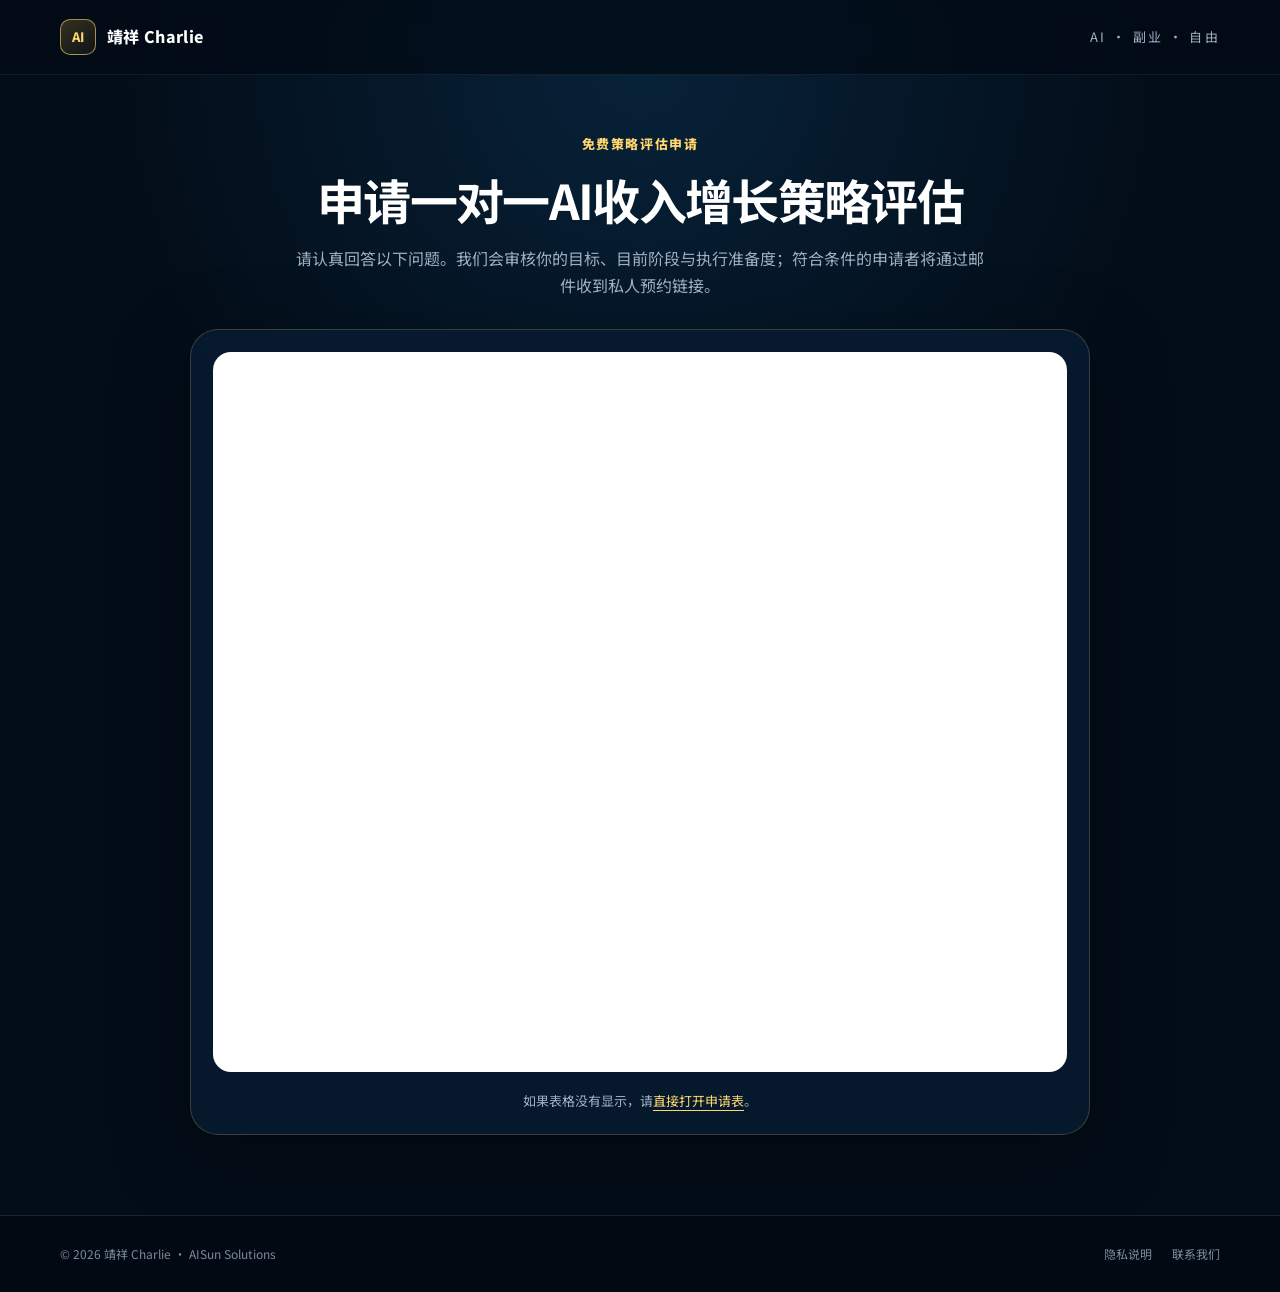
==== 30mins-strategy.html @ 18b742a2 "Update and rename apply.html to 30mins-strategy.html" ====
<!doctype html>
<html lang="zh-Hans">
<head>
  <meta charset="utf-8">
  <meta name="viewport" content="width=device-width, initial-scale=1">
  <meta name="description" content="申请免费一对一AI收入增长策略评估，帮助你明确适合自己的AI第二收入方向。">
  <meta name="theme-color" content="#06172b">
  <meta property="og:title" content="申请免费一对一AI收入增长策略评估｜靖祥 Charlie">
  <meta property="og:description" content="完成申请后，我们会审核你的目标、阶段与执行准备度。符合条件的申请者将收到私人预约链接。">
  <meta property="og:type" content="website">
  <title>限时免费30分钟一对一AI收入增长策略评估｜靖祥 Charlie</title>
  <link rel="preconnect" href="https://fonts.googleapis.com">
  <link rel="preconnect" href="https://fonts.gstatic.com" crossorigin>
  <link rel="preconnect" href="https://tally.so">
  <link href="https://fonts.googleapis.com/css2?family=Noto+Sans+SC:wght@400;500;600;700;800;900&display=swap" rel="stylesheet">
  <link rel="stylesheet" href="css/style.css">
  <style>
    .application-page {
      min-height: 100vh;
      background: radial-gradient(circle at 50% 5%, rgba(17,78,126,.32), transparent 38%), #030d18;
    }
    .application-page .topbar {
      position: relative;
      background: rgba(2,11,22,.72);
      backdrop-filter: blur(12px);
    }
    .application-main { padding: 58px 0 80px; }
    .application-intro {
      width: min(780px, 100%);
      margin: 0 auto 30px;
      text-align: center;
    }
    .application-intro .section-label { justify-content: center; }
    .application-intro h1 {
      margin: 12px 0 14px;
      color: #fff;
      font-size: clamp(32px, 5vw, 48px);
      line-height: 1.28;
      letter-spacing: -.035em;
    }
    .application-intro p {
      max-width: 690px;
      margin: 0 auto;
      color: var(--muted);
      font-size: 16px;
    }
    .application-form-card {
      width: min(900px, 100%);
      min-height: 760px;
      margin: 0 auto;
      padding: 22px;
      border: 1px solid rgba(255,215,111,.2);
      border-radius: 28px;
      background: rgba(7,27,47,.92);
      box-shadow: var(--shadow);
    }
    .tally-frame {
      display: block;
      width: 100%;
      min-height: 720px;
      border: 0;
      border-radius: 18px;
      background: #fff;
    }
    .form-fallback {
      margin: 18px 0 0;
      color: var(--muted);
      font-size: 13px;
      text-align: center;
    }
    .form-fallback a { color: var(--gold-400); text-underline-offset: 4px; }
    @media (max-width: 700px) {
      .application-main { padding: 38px 0 58px; }
      .application-intro { margin-bottom: 22px; }
      .application-intro h1 { font-size: 32px; }
      .application-form-card { min-height: 690px; padding: 8px; border-radius: 20px; }
      .tally-frame { min-height: 670px; border-radius: 14px; }
    }
  </style>
</head>
<body class="application-page">
  <header class="topbar">
    <div class="container topbar-inner">
      <a class="brand" href="/" aria-label="返回靖祥 Charlie 首页">
        <span class="brand-mark" aria-hidden="true">AI</span>
        <span>靖祥 Charlie</span>
      </a>
      <span class="topbar-note">AI · 副业 · 自由</span>
    </div>
  </header>

  <main class="application-main">
    <div class="container">
      <section class="application-intro" aria-labelledby="application-title">
        <div class="section-label">免费策略评估申请</div>
        <h1 id="application-title">申请一对一AI收入增长策略评估</h1>
        <p>请认真回答以下问题。我们会审核你的目标、目前阶段与执行准备度；符合条件的申请者将通过邮件收到私人预约链接。</p>
      </section>

      <section class="application-form-card" aria-label="一对一策略评估申请表">
        <iframe
          class="tally-frame"
          data-tally-src="https://tally.so/embed/81gzyo?alignLeft=1&amp;hideTitle=1&amp;transparentBackground=1&amp;dynamicHeight=1"
          loading="eager"
          width="100%"
          height="720"
          frameborder="0"
          marginheight="0"
          marginwidth="0"
          title="一对一AI收入增长策略评估申请表">
        </iframe>
        <p class="form-fallback">如果表格没有显示，请<a href="https://tally.so/r/81gzyo" target="_blank" rel="noopener noreferrer">直接打开申请表</a>。</p>
      </section>
    </div>
  </main>

  <footer>
    <div class="container footer-inner">
      <p>© <span id="year">2026</span> 靖祥 Charlie · AISun Solutions</p>
      <div>
        <a href="privacy.html">隐私说明</a>
        <a href="mailto:info@aisunsolutions.com">联系我们</a>
      </div>
    </div>
  </footer>

  <script>
    var d = document;
    var w = "https://tally.so/widgets/embed.js";
    var loadTally = function () {
      if (typeof Tally !== "undefined") {
        Tally.loadEmbeds();
      } else {
        d.querySelectorAll("iframe[data-tally-src]:not([src])").forEach(function (frame) {
          frame.src = frame.dataset.tallySrc;
        });
      }
    };

    if (typeof Tally !== "undefined") {
      loadTally();
    } else if (d.querySelector('script[src="' + w + '"]') === null) {
      var script = d.createElement("script");
      script.src = w;
      script.onload = loadTally;
      script.onerror = loadTally;
      d.body.appendChild(script);
    }

    document.getElementById("year").textContent = new Date().getFullYear();
  </script>
</body>
</html>
---- css/style.css ----
:root {
  --navy-950:#020b16;
  --navy-900:#06172b;
  --navy-800:#0a2440;
  --navy-700:#11395c;
  --gold-500:#f4bd46;
  --gold-400:#ffd76f;
  --gold-200:#ffe7ab;
  --white:#fff;
  --text:#d9e5f2;
  --muted:#9fb0c3;
  --line:rgba(255,255,255,.1);
  --shadow:0 24px 80px rgba(0,0,0,.36);
  --radius:24px;
}

*{box-sizing:border-box}
html{scroll-behavior:smooth}
body{margin:0;background:var(--navy-950);color:var(--text);font-family:"Noto Sans SC","Microsoft YaHei",sans-serif;line-height:1.7;-webkit-font-smoothing:antialiased}
a{color:inherit}
img{display:block;max-width:100%}
.container{width:min(1160px,calc(100% - 40px));margin-inline:auto}
.narrow{width:min(1020px,100%)}
.center{text-align:center}
.skip-link{position:fixed;top:-100px;left:20px;z-index:99;background:var(--gold-500);color:var(--navy-950);padding:10px 16px;border-radius:8px;font-weight:800}.skip-link:focus{top:20px}

.topbar{position:absolute;z-index:10;top:0;left:0;width:100%;border-bottom:1px solid rgba(255,255,255,.07)}
.topbar-inner{height:74px;display:flex;align-items:center;justify-content:space-between}
.brand{display:flex;align-items:center;gap:11px;text-decoration:none;font-weight:800;color:#fff;letter-spacing:.02em}
.brand-mark{display:grid;place-items:center;width:36px;height:36px;border:1px solid rgba(255,215,111,.6);border-radius:10px;background:linear-gradient(145deg,rgba(244,189,70,.22),rgba(244,189,70,.05));color:var(--gold-400);font-size:13px}
.topbar-note{font-size:13px;color:var(--muted);letter-spacing:.18em}

.hero{position:relative;overflow:hidden;min-height:950px;padding:145px 0 95px;background:radial-gradient(circle at 68% 27%,rgba(19,79,126,.28),transparent 36%),linear-gradient(150deg,#020b16 0%,#06172b 58%,#07111e 100%)}
.hero:before{content:"";position:absolute;inset:0;opacity:.24;background-image:linear-gradient(rgba(255,255,255,.025) 1px,transparent 1px),linear-gradient(90deg,rgba(255,255,255,.025) 1px,transparent 1px);background-size:48px 48px;mask-image:linear-gradient(to bottom,#000,transparent 78%)}
.hero-glow{position:absolute;border-radius:50%;filter:blur(2px);pointer-events:none}
.hero-glow-one{width:440px;height:440px;right:-180px;top:90px;background:rgba(244,189,70,.07)}
.hero-glow-two{width:520px;height:520px;left:-360px;bottom:-180px;background:rgba(21,100,163,.12)}
.hero-grid{position:relative;display:grid;grid-template-columns:1.1fr .75fr;grid-template-areas:"copy visual" "form visual";gap:34px 74px;align-items:center}
.hero-copy{grid-area:copy;max-width:690px}
.eyebrow,.section-label{display:flex;align-items:center;gap:9px;color:var(--gold-400);font-size:13px;font-weight:800;letter-spacing:.12em;text-transform:uppercase}
.eyebrow-dot{opacity:.6}
h1,h2,h3,p{margin-top:0}
.hero h1{margin:22px 0 24px;color:#fff;font-size:clamp(40px,4.2vw,54px);line-height:1.23;letter-spacing:-.045em;font-weight:900}
.hero h1 span{color:var(--gold-400)}
.hero-lead{max-width:650px;margin-bottom:28px;color:#c4d3e2;font-size:18px;line-height:1.85}
.hero-benefits{display:grid;gap:11px;margin:0 0 24px;padding:0;list-style:none;color:#eef5fc;font-weight:600}
.hero-benefits li{display:flex;align-items:center;gap:12px}
.check{display:grid;place-items:center;width:25px;height:25px;flex:0 0 auto;border:1px solid rgba(244,189,70,.55);border-radius:50%;background:rgba(244,189,70,.1);color:var(--gold-400);font-size:13px}
.button{display:inline-flex;align-items:center;justify-content:center;gap:15px;min-height:58px;padding:15px 26px;border:1px solid #f7cc6a;border-radius:13px;background:linear-gradient(180deg,#ffd978,#e9a927);box-shadow:0 13px 36px rgba(237,174,45,.22),inset 0 1px 0 rgba(255,255,255,.55);color:#07111e;text-decoration:none;font-size:17px;font-weight:900;transition:transform .2s ease,box-shadow .2s ease}
.button:hover{transform:translateY(-2px);box-shadow:0 16px 40px rgba(237,174,45,.32),inset 0 1px 0 rgba(255,255,255,.55)}
.button-mobile{display:none}
.micro-proof{display:none;margin-top:14px;color:var(--muted);font-size:12px}

.hero-visual{grid-area:visual;position:relative;align-self:center;justify-self:end;width:min(100%,400px)}
.hero-visual img{position:relative;z-index:2;width:100%;filter:drop-shadow(0 30px 32px rgba(0,0,0,.45));transform:rotate(1.2deg)}
.book-halo{position:absolute;z-index:0;width:95%;height:70%;top:14%;left:4%;border-radius:50%;background:rgba(244,189,70,.18);filter:blur(80px)}
.float-card{position:absolute;z-index:3;display:flex;align-items:center;gap:9px;padding:11px 14px;border:1px solid rgba(255,215,111,.27);border-radius:12px;background:rgba(4,18,33,.82);box-shadow:0 13px 35px rgba(0,0,0,.26);backdrop-filter:blur(12px);white-space:nowrap}
.float-card strong{color:var(--gold-400);font-size:18px}.float-card span{color:#dce7f2;font-size:12px}
.float-card-top{top:20%;right:-19px}.float-card-bottom{bottom:21%;left:-31px}

.signup-card{grid-area:form;padding:26px 28px 24px;border:1px solid rgba(255,215,111,.2);border-radius:var(--radius);background:linear-gradient(145deg,rgba(14,43,69,.93),rgba(6,24,43,.97));box-shadow:var(--shadow)}
.signup-badge{display:inline-block;margin-bottom:11px;padding:4px 10px;border-radius:99px;background:rgba(244,189,70,.11);color:var(--gold-400);font-size:12px;font-weight:800}
.signup-card h2{margin-bottom:7px;color:#fff;font-size:24px;line-height:1.35}
.signup-card>p{margin-bottom:17px;color:var(--muted);font-size:14px}
.getresponse-wrap{min-height:144px;padding:4px;border-radius:12px;background:rgba(255,255,255,.02)}
.privacy-note{display:flex;align-items:flex-start;gap:8px;margin-top:14px;color:#8fa2b6;font-size:11px;line-height:1.6}
.privacy-note a{color:#bccbda;text-underline-offset:2px}

.section{padding:105px 0}
.section-label{justify-content:flex-start;margin-bottom:14px}
.center .section-label{justify-content:center}
.section h2{margin-bottom:18px;color:#fff;font-size:clamp(31px,4vw,48px);line-height:1.3;letter-spacing:-.03em}
.section-intro{color:var(--muted);font-size:17px}
.problem{background:#071421}
.problem-grid{display:grid;grid-template-columns:repeat(3,1fr);gap:18px;margin-top:50px;text-align:left}
.problem-card{min-height:270px;padding:28px;border:1px solid var(--line);border-radius:20px;background:linear-gradient(145deg,rgba(255,255,255,.038),rgba(255,255,255,.012));transition:border-color .2s ease,transform .2s ease}
.problem-card:hover{transform:translateY(-3px);border-color:rgba(244,189,70,.27)}
.card-number{display:block;margin-bottom:37px;color:var(--gold-500);font-size:13px;font-weight:900;letter-spacing:.12em}
.problem-card h3{margin-bottom:12px;color:#fff;font-size:19px}
.problem-card p{margin:0;color:var(--muted);font-size:14px}

.inside{background:linear-gradient(135deg,#030d19,#081c31)}
.inside-grid{display:grid;grid-template-columns:1.2fr .8fr;gap:90px;align-items:center}
.chapter-list{display:grid;gap:5px;margin-top:36px}
.chapter{display:grid;grid-template-columns:52px 1fr;gap:16px;padding:18px 0;border-top:1px solid var(--line)}
.chapter>span{color:var(--gold-500);font-size:13px;font-weight:900}
.chapter h3{margin-bottom:4px;color:#fff;font-size:17px}.chapter p{margin:0;color:var(--muted);font-size:14px}
.quote-card{position:relative;padding:49px 40px 40px;border:1px solid rgba(255,215,111,.24);border-radius:var(--radius);background:linear-gradient(145deg,rgba(244,189,70,.08),rgba(17,57,92,.25));box-shadow:var(--shadow)}
.quote-mark{position:absolute;top:3px;left:27px;color:rgba(244,189,70,.35);font-family:Georgia,serif;font-size:86px;line-height:1}
.quote-card blockquote{position:relative;margin:0 0 24px;color:#dce8f3;font-size:21px;line-height:1.9}
.quote-card strong{color:var(--gold-400)}
.quote-card p{margin:0;padding-top:18px;border-top:1px solid var(--line);color:#fff;font-weight:800}

.author{background:#071421}
.author-box{display:grid;grid-template-columns:120px 1fr;gap:42px;align-items:center;max-width:930px;padding:45px 48px;border:1px solid var(--line);border-radius:var(--radius);background:rgba(255,255,255,.025)}
.author-monogram{display:grid;place-items:center;width:120px;height:120px;border:1px solid rgba(255,215,111,.3);border-radius:28px;background:linear-gradient(145deg,#153c5d,#07192b);box-shadow:inset 0 0 35px rgba(244,189,70,.06);color:var(--gold-400);font-size:50px;font-weight:900}
.author-box h2{font-size:34px}.author-box p{margin:0;color:var(--muted)}

.final-cta{background:linear-gradient(180deg,#071421,#020b16)}
.final-card{display:flex;align-items:center;justify-content:space-between;gap:55px;padding:58px 64px;border:1px solid rgba(255,215,111,.22);border-radius:28px;background:radial-gradient(circle at 80% 10%,rgba(244,189,70,.09),transparent 38%),#0a2138;box-shadow:var(--shadow)}
.final-card h2{font-size:40px}.final-card p{max-width:650px;margin:0;color:var(--muted)}
.final-card .button{flex:0 0 auto}

footer{padding:28px 0;border-top:1px solid var(--line);background:#020912;color:#788b9f;font-size:12px}
.footer-inner{display:flex;align-items:center;justify-content:space-between;gap:20px}
.footer-inner p{margin:0}.footer-inner div{display:flex;gap:20px}.footer-inner a{text-decoration:none}.footer-inner a:hover{color:#fff}

.thank-you-page,.legal-page{min-height:100vh;background:radial-gradient(circle at 50% 0,rgba(17,78,126,.32),transparent 40%),#030d18}
.thank-you-shell{display:grid;place-items:center;min-height:100vh;padding:40px 20px}
.thank-you-card{width:min(680px,100%);padding:52px;border:1px solid rgba(255,215,111,.2);border-radius:28px;background:rgba(7,27,47,.92);box-shadow:var(--shadow);text-align:center}
.success-icon{display:grid;place-items:center;width:72px;height:72px;margin:0 auto 22px;border:1px solid rgba(244,189,70,.55);border-radius:50%;background:rgba(244,189,70,.11);color:var(--gold-400);font-size:30px;font-weight:900}
.thank-you-card .section-label{justify-content:center}.thank-you-card h1{margin-bottom:13px;color:#fff;font-size:39px;line-height:1.3}.thank-you-lead{color:var(--muted);font-size:17px}
.email-preview{display:grid;gap:5px;margin:30px 0;padding:22px;border:1px solid var(--line);border-radius:16px;background:rgba(255,255,255,.025);text-align:left}.email-preview span{color:var(--gold-400);font-size:11px;font-weight:800}.email-preview strong{color:#fff}.email-preview small{color:var(--muted)}
.next-steps{text-align:left}.next-steps h2{color:#fff;font-size:19px}.next-steps ol{margin-bottom:28px;padding-left:21px;color:var(--muted)}
.text-link{color:var(--gold-400);text-underline-offset:4px}
.legal-content{max-width:780px;padding-top:120px;padding-bottom:100px}.legal-content h1{margin:35px 0 5px;color:#fff;font-size:48px}.legal-content h2{margin:38px 0 8px;color:#fff;font-size:21px}.legal-content p{color:var(--muted)}.legal-content .updated{font-size:13px}.legal-content a{color:var(--gold-400)}

@media (max-width:960px){
  .hero{padding-top:125px}.hero-grid{grid-template-columns:1fr .62fr;grid-template-areas:"copy visual" "form form";gap:30px 34px}.hero h1{font-size:45px}.hero-visual{width:310px}.signup-card{max-width:720px}.inside-grid{gap:45px}.final-card{padding:46px 42px}
}

@media (max-width:700px){
  .container{width:min(calc(100% - 30px),1160px)}.topbar-inner{height:65px}.topbar-note{display:none}.hero{min-height:auto;padding:105px 0 70px}.hero-grid{display:flex;flex-direction:column;gap:25px}.hero-copy{text-align:center}.eyebrow{justify-content:center;flex-wrap:wrap}.hero h1{margin-top:17px;font-size:37px;line-height:1.3}.hero-lead{font-size:16px;line-height:1.75}.hero-benefits{width:max-content;max-width:100%;margin:0 auto 25px;text-align:left;font-size:14px}.button-mobile{display:inline-flex;width:100%}.micro-proof{display:block}.hero-visual{order:2;width:260px;margin:4px auto}.float-card{display:none}.signup-card{order:3;width:100%;padding:24px 19px;text-align:center}.signup-card h2{font-size:22px}.privacy-note{text-align:left}.section{padding:75px 0}.section h2{font-size:31px}.problem-grid{grid-template-columns:1fr;margin-top:35px}.problem-card{min-height:auto}.card-number{margin-bottom:22px}.inside-grid{grid-template-columns:1fr}.quote-card{padding:45px 26px 30px}.quote-card blockquote{font-size:18px}.author-box{grid-template-columns:1fr;padding:34px 25px;text-align:center}.author-monogram{width:94px;height:94px;margin:auto}.author-box .section-label{justify-content:center}.author-box h2{font-size:28px}.final-card{display:block;padding:39px 25px;text-align:center}.final-card .section-label{justify-content:center}.final-card h2{font-size:30px}.final-card .button{width:100%;margin-top:27px}.footer-inner{flex-direction:column}.thank-you-card{padding:39px 22px}.thank-you-card h1{font-size:31px}.legal-content h1{font-size:38px}
}

@media (prefers-reduced-motion:reduce){html{scroll-behavior:auto}.button,.problem-card{transition:none}}
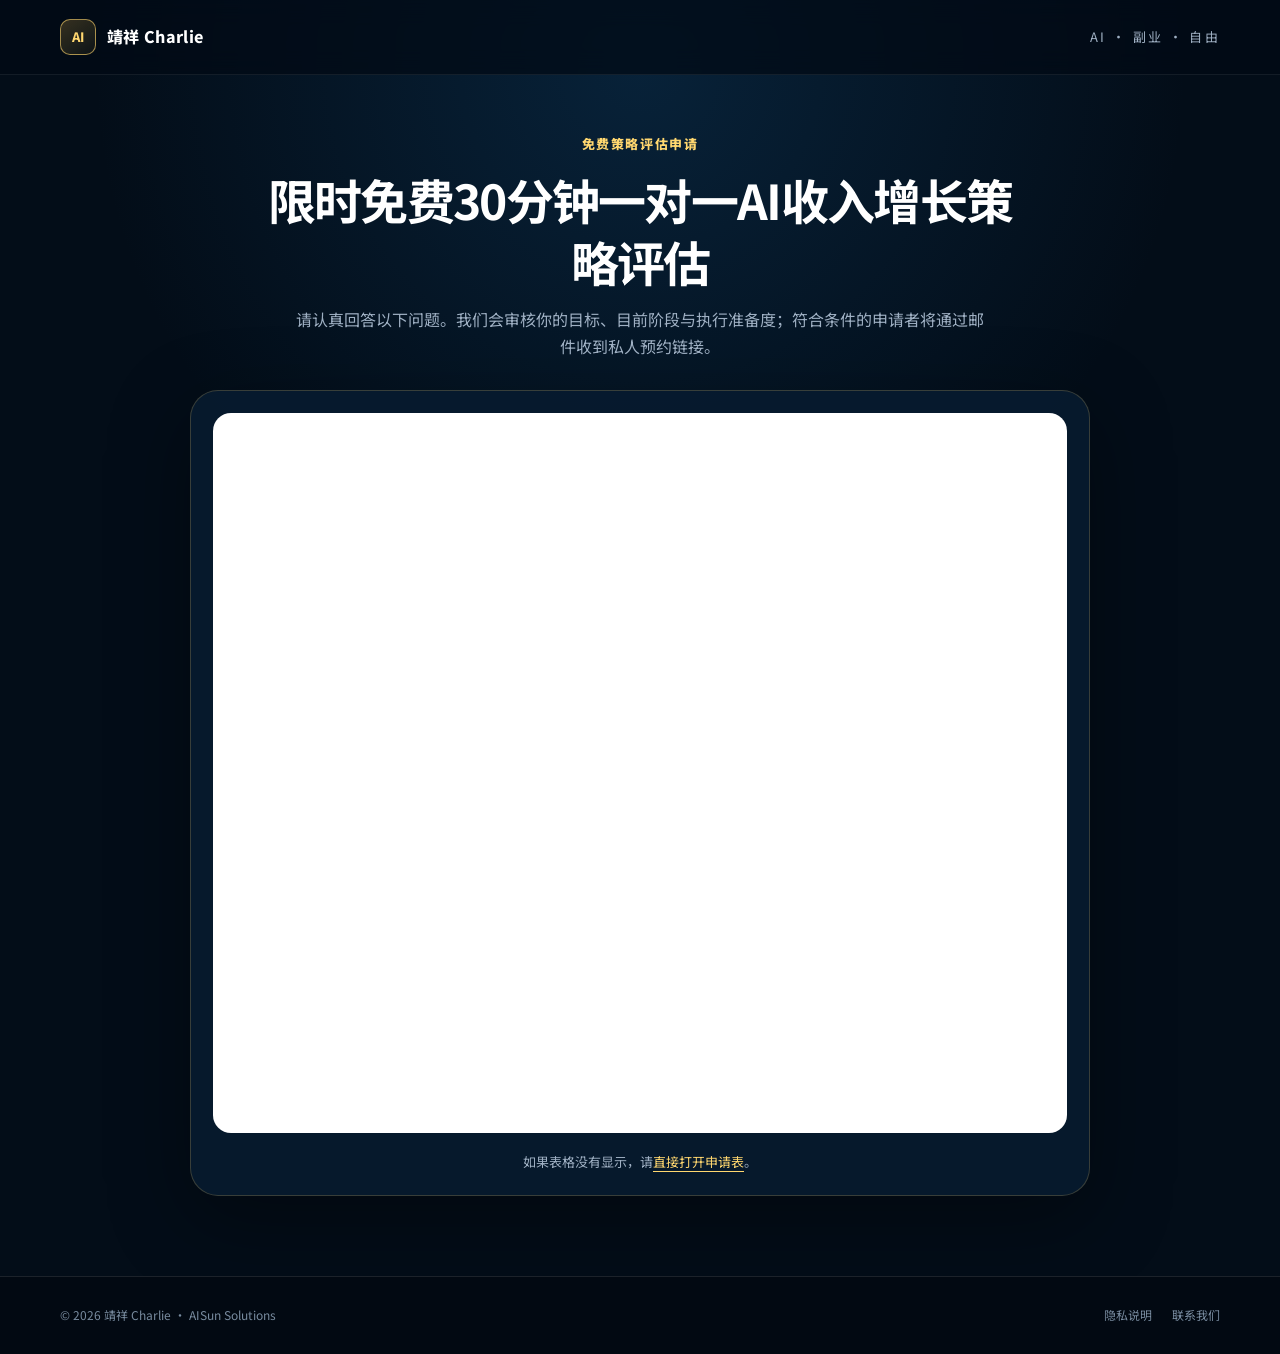
==== commit bf5bc8ca: "Update 30mins-strategy.html" ====
--- a/30mins-strategy.html
+++ b/30mins-strategy.html
@@ -93,7 +93,7 @@
     <div class="container">
       <section class="application-intro" aria-labelledby="application-title">
         <div class="section-label">免费策略评估申请</div>
-        <h1 id="application-title">申请一对一AI收入增长策略评估</h1>
+        <h1 id="application-title">限时免费30分钟一对一AI收入增长策略评估</h1>
         <p>请认真回答以下问题。我们会审核你的目标、目前阶段与执行准备度；符合条件的申请者将通过邮件收到私人预约链接。</p>
       </section>
 
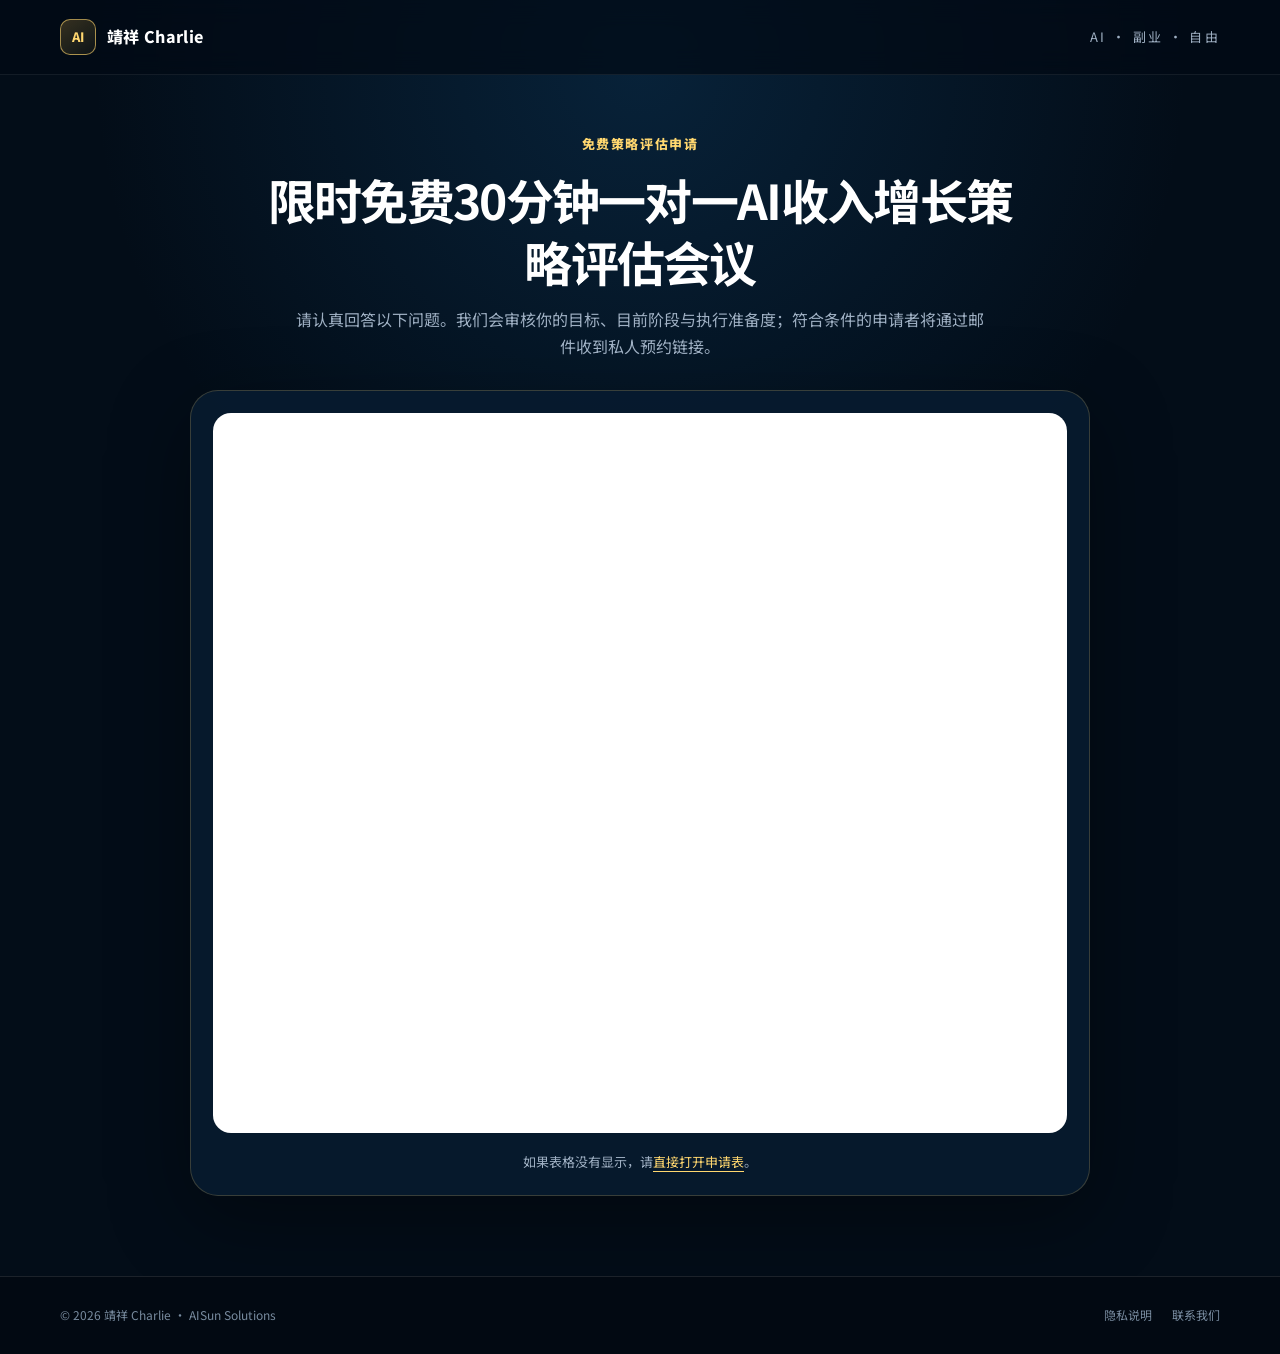
==== commit e53a0fa0: "Update 30mins-strategy.html" ====
--- a/30mins-strategy.html
+++ b/30mins-strategy.html
@@ -93,7 +93,7 @@
     <div class="container">
       <section class="application-intro" aria-labelledby="application-title">
         <div class="section-label">免费策略评估申请</div>
-        <h1 id="application-title">限时免费30分钟一对一AI收入增长策略评估</h1>
+        <h1 id="application-title">限时免费30分钟一对一AI收入增长策略评估会议</h1>
         <p>请认真回答以下问题。我们会审核你的目标、目前阶段与执行准备度；符合条件的申请者将通过邮件收到私人预约链接。</p>
       </section>
 
